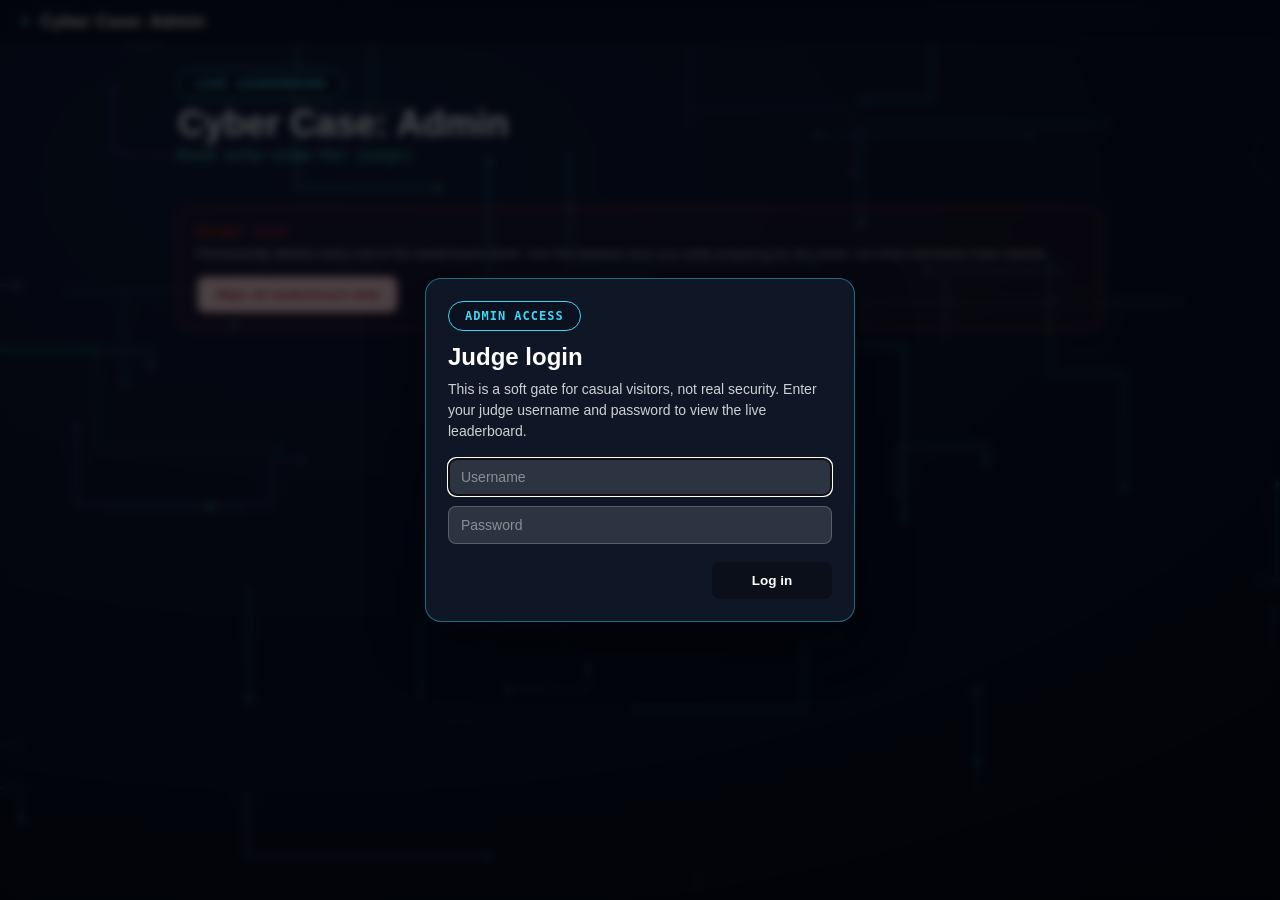
==== admin.html @ 9ade57a5 "Add optional live leaderboard with judge admin dashboard - Code.gs: Apps Script backend (doGet/doPos" ====
<!DOCTYPE html>
<html lang="en">
<head>
<meta charset="UTF-8" />
<meta name="viewport" content="width=device-width, initial-scale=1.0" />
<title>Cyber Case: Admin</title>
<link rel="stylesheet" href="css/style.css" />
</head>
<body>
  <nav class="navbar" id="navbar">
    <div class="brand"><span class="dot">&gt;</span> Cyber Case: Admin</div>
  </nav>

  <div class="wrap">
    <section class="view active" id="view-admin">
      <div class="chip">LIVE LEADERBOARD</div>
      <h1>Cyber Case: Admin</h1>
      <div class="subtitle">Read only view for judges</div>
      <div class="admin-status-row">
        <span class="admin-updated" id="loggedInAs"></span>
        <span class="admin-updated" id="lastUpdated"></span>
      </div>
      <div id="leaderboardRegion"></div>

      <div class="danger-zone">
        <div class="danger-zone-title">Danger zone</div>
        <p class="danger-zone-desc">Permanently deletes every row in the leaderboard sheet. Use this between test runs while preparing for the event, not once real teams have started.</p>
        <button class="wipe-btn" id="wipeAllBtn">Wipe all leaderboard data</button>
        <span class="admin-updated" id="wipeStatus"></span>
      </div>
    </section>
  </div>

  <!-- This login check is NOT real security. It is a soft gate to keep
       casual visitors from opening the leaderboard by accident, nothing
       more. This is a static site with no server to enforce anything, and
       the accounts themselves live in plain text in js/admin-config.js for
       anyone who views source on this page. Do not use this page to show
       or protect anything sensitive. -->
  <div class="welcome-modal-backdrop" id="accessModalBackdrop">
    <div class="welcome-modal" role="dialog" aria-modal="true" aria-labelledby="accessModalTitle">
      <div class="welcome-modal-header"><span class="chip">ADMIN ACCESS</span></div>
      <h2 id="accessModalTitle">Judge login</h2>
      <p>This is a soft gate for casual visitors, not real security. Enter your judge username and password to view the live leaderboard.</p>
      <input class="team-input modal-input" id="accessUsernameInput" placeholder="Username" style="margin-bottom: 10px;" />
      <input class="team-input modal-input" id="accessPasswordInput" type="password" placeholder="Password" />
      <div class="modal-actions">
        <button class="task-btn modal-start-btn" id="accessStartBtn">Log in</button>
      </div>
      <p class="access-error" id="accessError" hidden>Incorrect username or password, try again.</p>
    </div>
  </div>

  <footer class="app-footer">Cyber Case: Admin, read only leaderboard for judges</footer>

  <script src="js/config.js"></script>
  <script src="js/admin-config.js"></script>
  <script src="js/admin.js"></script>
</body>
</html>
---- css/style.css ----
:root {
  --cyan: #3DD6F5;
  --green: #39E0A4;
  --purple: #8B7CF6;
  --ink: #0B0F1A;
  --white: #FFFFFF;
  --dark-txt: #1A1F2B;
  --muted: #5B6472;
  --good-bg: #D4EDDA;
  --good-txt: #1E7A46;
  --bad-bg: #F8D7DA;
  --bad-txt: #B3261E;
  --maxw: 960px;
}

* { box-sizing: border-box; }
html, body { margin: 0; padding: 0; }
body {
  font-family: -apple-system, "Segoe UI", Roboto, Arial, sans-serif;
  color: var(--white);
  background: #020408 url("../images/circuit-bg.svg") center / cover no-repeat fixed;
  min-height: 100vh;
}

a { color: inherit; }

/* ---------- Top navigation ---------- */
.navbar {
  position: sticky;
  top: 0;
  z-index: 50;
  display: flex;
  align-items: center;
  justify-content: space-between;
  gap: 12px;
  padding: 12px 20px;
  background: rgba(6, 10, 20, 0.85);
  backdrop-filter: blur(8px);
  border-bottom: 1px solid rgba(255, 255, 255, 0.08);
  flex-wrap: wrap;
}
.brand {
  display: flex;
  align-items: center;
  gap: 10px;
  font-weight: 800;
  font-size: 17px;
  letter-spacing: 0.5px;
  white-space: nowrap;
}
.brand .dot { color: var(--cyan); }
.navlinks {
  display: flex;
  gap: 6px;
  flex-wrap: wrap;
  overflow-x: auto;
}
.navlink {
  font-family: ui-monospace, Consolas, monospace;
  font-size: 12.5px;
  font-weight: 700;
  letter-spacing: 0.5px;
  padding: 8px 14px;
  border-radius: 999px;
  border: 1px solid rgba(255, 255, 255, 0.15);
  background: rgba(255, 255, 255, 0.04);
  color: rgba(255, 255, 255, 0.75);
  text-decoration: none;
  white-space: nowrap;
  cursor: pointer;
  transition: all 0.15s ease;
}
.navlink:hover { border-color: var(--cyan); color: var(--white); }
.navlink.active { background: var(--cyan); color: var(--ink); border-color: var(--cyan); }
.navlink .done-mark { margin-left: 6px; color: var(--green); }
.navlink.active .done-mark { color: var(--ink); }

.team-pill-wrap {
  display: flex;
  align-items: center;
  gap: 8px;
  flex-wrap: wrap;
}
.team-pill {
  font-family: ui-monospace, Consolas, monospace;
  font-size: 12px;
  color: var(--green);
  background: rgba(57, 224, 164, 0.1);
  border: 1px solid var(--green);
  border-radius: 999px;
  padding: 6px 12px;
  white-space: nowrap;
}
.team-pill-label {
  color: var(--white);
  opacity: 0.82;
  margin-right: 4px;
}
.team-pill-btn {
  border: 1px solid rgba(255, 255, 255, 0.22);
  background: rgba(255, 255, 255, 0.06);
  color: var(--white);
  border-radius: 999px;
  padding: 6px 10px;
  cursor: pointer;
  font-family: ui-monospace, Consolas, monospace;
  font-size: 11px;
}
.team-pill-btn:hover { border-color: var(--cyan); color: var(--cyan); }

/* ---------- Layout ---------- */
.wrap {
  max-width: var(--maxw);
  margin: 0 auto;
  padding: 24px 18px 90px;
}
.view { display: none; }
.view.active { display: block; }

h1 { font-size: clamp(24px, 5vw, 36px); margin: 4px 0 2px; font-weight: 800; }
.subtitle {
  font-family: ui-monospace, Consolas, monospace;
  color: var(--green);
  font-size: clamp(12px, 2.4vw, 14px);
  letter-spacing: 1px;
  margin-bottom: 20px;
}

.chip {
  display: inline-block;
  padding: 7px 16px;
  border-radius: 999px;
  background: rgba(11, 15, 26, 0.7);
  border: 1px solid var(--cyan);
  color: var(--cyan);
  font-family: ui-monospace, Consolas, monospace;
  font-size: 12px;
  font-weight: 700;
  letter-spacing: 1px;
}

.card {
  background: var(--white);
  color: var(--dark-txt);
  border-radius: 12px;
  padding: 20px 22px;
  box-shadow: 0 10px 30px rgba(0, 0, 0, 0.45);
  margin-bottom: 18px;
}
.card h2 { font-size: 17px; margin: 0 0 8px; }
.card p { font-size: 14.5px; line-height: 1.55; margin: 0; }
.term { font-family: ui-monospace, Consolas, monospace; font-weight: 700; }

/* ---------- How it works cards ---------- */
.how-grid {
  display: flex;
  flex-wrap: wrap;
  gap: 14px;
  margin-bottom: 24px;
}
.how-card {
  background: var(--white);
  color: var(--dark-txt);
  border-radius: 12px;
  padding: 18px;
  box-shadow: 0 8px 22px rgba(0, 0, 0, 0.4);
  flex: 1 1 220px;
}
.how-icon { font-size: 26px; margin-bottom: 8px; }
.how-t { font-weight: 700; font-size: 14.5px; margin-bottom: 6px; }
.how-d { font-size: 12.5px; color: var(--muted); line-height: 1.5; }

/* ---------- Team form ---------- */
.team-input {
  width: 100%;
  padding: 10px 12px;
  border-radius: 8px;
  border: 1px solid rgba(255, 255, 255, 0.25);
  background: rgba(255, 255, 255, 0.06);
  color: var(--white);
  font-size: 14px;
}
.team-input::placeholder { color: rgba(255, 255, 255, 0.45); }
.team-row {
  display: flex;
  flex-wrap: wrap;
  gap: 10px;
  margin-bottom: 10px;
}
.team-row .team-input { flex: 1 1 220px; }

/* ---------- Welcome modal ---------- */
.welcome-modal-backdrop {
  position: fixed;
  inset: 0;
  z-index: 100;
  display: flex;
  align-items: center;
  justify-content: center;
  padding: 18px;
  background: rgba(2, 4, 8, 0.7);
  backdrop-filter: blur(4px);
}
.welcome-modal {
  width: min(100%, 430px);
  background: #0f1727;
  border: 1px solid rgba(61, 214, 245, 0.45);
  border-radius: 16px;
  box-shadow: 0 20px 50px rgba(0, 0, 0, 0.55);
  padding: 22px;
  color: var(--white);
}
.welcome-modal-header { margin-bottom: 12px; }
.welcome-modal h2 { margin: 0 0 8px; font-size: 24px; }
.welcome-modal p { margin: 0 0 16px; color: rgba(255, 255, 255, 0.8); font-size: 14px; line-height: 1.5; }
.modal-input { background: rgba(255, 255, 255, 0.12); border-color: rgba(255, 255, 255, 0.22); color: var(--white); }
.modal-actions { display: flex; justify-content: flex-end; margin-top: 14px; }
.modal-start-btn { min-width: 120px; }
.modal-start-btn:disabled { opacity: 0.5; cursor: not-allowed; }

/* ---------- Dashboard ---------- */
.section-title { font-size: 20px; font-weight: 800; margin: 30px 0 14px; }
.task-grid {
  display: flex;
  flex-wrap: wrap;
  gap: 16px;
}
.task-card {
  background: var(--white);
  color: var(--dark-txt);
  border-radius: 14px;
  padding: 20px;
  box-shadow: 0 10px 26px rgba(0, 0, 0, 0.4);
  display: flex;
  flex-direction: column;
  gap: 10px;
  flex: 1 1 260px;
}
.task-card .num {
  font-family: ui-monospace, Consolas, monospace;
  font-size: 12px;
  font-weight: 700;
  color: var(--muted);
  letter-spacing: 1px;
}
.task-card h3 { margin: 0; font-size: 18px; }
.task-card .desc { font-size: 13px; color: var(--muted); line-height: 1.5; flex-grow: 1; }
.status-badge {
  align-self: flex-start;
  font-family: ui-monospace, Consolas, monospace;
  font-size: 11px;
  font-weight: 700;
  padding: 5px 12px;
  border-radius: 999px;
}
.status-badge.notstarted { background: #EEEFF2; color: var(--muted); }
.status-badge.progress { background: #FFF3CD; color: #8A6D1E; }
.status-badge.complete { background: var(--good-bg); color: var(--good-txt); }
.task-btn {
  margin-top: 4px;
  display: inline-block;
  text-align: center;
  padding: 11px;
  border-radius: 8px;
  background: var(--ink);
  color: var(--white);
  font-weight: 700;
  font-size: 13.5px;
  text-decoration: none;
  cursor: pointer;
  border: none;
}
.task-btn:hover { filter: brightness(1.2); }

.overall-card {
  background: var(--white);
  color: var(--dark-txt);
  border-radius: 14px;
  padding: 22px;
  margin-top: 22px;
  box-shadow: 0 10px 26px rgba(0, 0, 0, 0.4);
}
.overall-score { font-size: 42px; font-weight: 900; }
.overall-label { color: var(--muted); font-size: 13px; margin-bottom: 8px; }
.reset-link {
  font-family: ui-monospace, Consolas, monospace;
  font-size: 12px;
  color: var(--muted);
  cursor: pointer;
  text-decoration: underline;
  background: none;
  border: none;
  padding: 0;
  margin-top: 14px;
}

/* ---------- Item cards (task views) ---------- */
.item-card {
  background: rgba(11, 15, 26, 0.55);
  border: 1px solid rgba(255, 255, 255, 0.08);
  border-radius: 14px;
  padding: 16px;
  margin-bottom: 20px;
}
.item-head { margin-bottom: 10px; }
.item-num {
  font-family: ui-monospace, Consolas, monospace;
  font-size: 12px;
  color: var(--cyan);
  font-weight: 700;
  letter-spacing: 1px;
}
.mock {
  background: var(--white);
  color: var(--dark-txt);
  border-radius: 10px;
  padding: 16px 18px;
  margin-bottom: 12px;
}
.mock.image { padding: 0; overflow: hidden; line-height: 0; text-align: center; background: #10141F; }
.item-image { width: 100%; height: auto; display: block; border-radius: 10px; max-height: 640px; object-fit: contain; margin: 0 auto; }

.field-row { display: flex; gap: 10px; font-size: 13px; margin-bottom: 5px; flex-wrap: wrap; }
.field-label {
  font-family: ui-monospace, Consolas, monospace;
  font-weight: 700;
  color: var(--muted);
  min-width: 70px;
}
.field-value { color: var(--dark-txt); word-break: break-word; }
.divider { border-top: 1px solid #E3E5E9; margin: 10px 0; }
.mock-body p { font-size: 13.5px; line-height: 1.55; margin: 0 0 8px; }
.mock-body p:last-child { margin-bottom: 0; }

.verdict-row { display: flex; gap: 10px; margin-bottom: 10px; flex-wrap: wrap; }
.verdict-btn {
  flex: 1;
  min-width: 120px;
  padding: 11px;
  border-radius: 8px;
  border: 2px solid rgba(255, 255, 255, 0.2);
  background: rgba(255, 255, 255, 0.04);
  color: var(--white);
  font-weight: 700;
  font-size: 13.5px;
  letter-spacing: 0.5px;
  cursor: pointer;
  transition: all 0.15s ease;
}
.verdict-btn:hover { border-color: var(--cyan); }
.verdict-btn.selected.good { background: var(--good-bg); color: var(--good-txt); border-color: var(--good-txt); }
.verdict-btn.selected.bad { background: var(--bad-bg); color: var(--bad-txt); border-color: var(--bad-txt); }

.evidence {
  width: 100%;
  min-height: 56px;
  border-radius: 8px;
  border: 1px solid rgba(255, 255, 255, 0.2);
  background: rgba(255, 255, 255, 0.05);
  color: var(--white);
  font-size: 13px;
  padding: 10px 12px;
  resize: vertical;
  font-family: inherit;
}
.evidence::placeholder { color: rgba(255, 255, 255, 0.4); }

.result-line {
  margin-top: 10px;
  font-size: 13.5px;
  font-weight: 700;
  display: none;
  padding: 10px 12px;
  border-radius: 8px;
}
.result-line.show { display: block; }
.result-line.correct { background: var(--good-bg); color: var(--good-txt); }
.result-line.incorrect { background: var(--bad-bg); color: var(--bad-txt); }

.submit-bar { position: sticky; bottom: 16px; display: flex; justify-content: center; margin-top: 10px; z-index: 5; }
.submit-btn {
  background: var(--cyan);
  color: var(--ink);
  border: none;
  padding: 14px 42px;
  border-radius: 999px;
  font-weight: 800;
  font-size: 15px;
  letter-spacing: 0.5px;
  cursor: pointer;
  box-shadow: 0 10px 30px rgba(61, 214, 245, 0.4);
}
.submit-btn:hover { filter: brightness(1.08); }
.submit-btn:disabled { opacity: 0.5; cursor: not-allowed; }

.results-card {
  background: var(--white);
  color: var(--dark-txt);
  border-radius: 14px;
  padding: 24px;
  margin-top: 24px;
  display: none;
}
.results-card.show { display: block; }
.score-big { font-size: 40px; font-weight: 900; }
.score-label { color: var(--muted); font-size: 13px; margin-bottom: 14px; }
.summary-box {
  width: 100%;
  min-height: 130px;
  font-family: ui-monospace, Consolas, monospace;
  font-size: 12px;
  border-radius: 8px;
  border: 1px solid #D9DCE1;
  padding: 10px;
  margin-top: 10px;
  color: var(--dark-txt);
}

.topbar-inline {
  display: flex;
  justify-content: space-between;
  align-items: center;
  flex-wrap: wrap;
  gap: 10px;
  margin-bottom: 18px;
}
.timer {
  font-family: ui-monospace, Consolas, monospace;
  font-size: 14px;
  color: var(--green);
  background: rgba(11, 15, 26, 0.7);
  border: 1px solid var(--green);
  border-radius: 999px;
  padding: 7px 16px;
}

footer.app-footer {
  text-align: center;
  font-family: ui-monospace, Consolas, monospace;
  font-size: 11px;
  color: rgba(255, 255, 255, 0.35);
  padding: 20px;
}
.footer-admin-link {
  margin-left: 8px;
  color: rgba(255, 255, 255, 0.35);
  text-decoration: underline;
}
.footer-admin-link:hover { color: var(--cyan); }
.modal-admin-link {
  display: block;
  margin: 16px 0 0;
  text-align: center;
  font-family: ui-monospace, Consolas, monospace;
  font-size: 12px;
}

@media (max-width: 420px) {
  .navlink { font-size: 11px; padding: 7px 10px; }
  .brand { font-size: 15px; }
}

/* ---------- Leaderboard sync status (dashboard) ---------- */
.sync-status {
  margin-top: 10px;
  display: flex;
  align-items: center;
  gap: 10px;
  flex-wrap: wrap;
  font-family: ui-monospace, Consolas, monospace;
  font-size: 12px;
  font-weight: 700;
}
.sync-status.synced { color: var(--good-txt); }
.sync-status.unsynced { color: var(--muted); }
.sync-retry-btn {
  font-family: ui-monospace, Consolas, monospace;
  font-size: 11px;
  font-weight: 700;
  padding: 5px 12px;
  border-radius: 999px;
  border: 1px solid var(--muted);
  background: none;
  color: var(--muted);
  cursor: pointer;
}
.sync-retry-btn:hover { border-color: var(--cyan); color: var(--cyan); }

/* ---------- Admin leaderboard (admin.html) ---------- */
.admin-status-row {
  display: flex;
  justify-content: space-between;
  flex-wrap: wrap;
  gap: 8px;
  margin: -6px 0 14px;
}
.admin-updated {
  font-family: ui-monospace, Consolas, monospace;
  font-size: 12px;
  color: var(--white);
  opacity: 0.6;
}
.leaderboard-table {
  width: 100%;
  border-collapse: collapse;
  font-size: 13.5px;
}
.leaderboard-table th {
  text-align: left;
  font-family: ui-monospace, Consolas, monospace;
  font-size: 11px;
  letter-spacing: 0.5px;
  color: var(--muted);
  padding: 8px 10px;
  border-bottom: 1px solid #E3E5E9;
}
.leaderboard-table td {
  padding: 10px;
  border-bottom: 1px solid #E3E5E9;
  vertical-align: top;
}
.leaderboard-table tr:last-child td { border-bottom: none; }
.rank-cell {
  font-family: ui-monospace, Consolas, monospace;
  font-weight: 800;
  color: var(--purple);
}
.expand-btn {
  font-family: ui-monospace, Consolas, monospace;
  font-size: 11px;
  font-weight: 700;
  padding: 5px 12px;
  border-radius: 999px;
  border: 1px solid rgba(0, 0, 0, 0.2);
  background: none;
  color: var(--muted);
  cursor: pointer;
}
.expand-btn:hover { border-color: var(--cyan); color: var(--dark-txt); }
.detail-row td { background: #F6F7F9; }
.detail-grid {
  display: flex;
  flex-wrap: wrap;
  gap: 6px 24px;
  font-size: 12.5px;
}
.detail-label {
  font-family: ui-monospace, Consolas, monospace;
  font-weight: 700;
  color: var(--muted);
  margin-right: 4px;
}
.access-error {
  color: var(--bad-txt);
  font-size: 13px;
  margin: 10px 0 0;
}
.danger-zone {
  margin-top: 30px;
  padding: 16px 18px;
  border: 1px solid var(--bad-txt);
  border-radius: 12px;
  background: rgba(179, 38, 30, 0.08);
}
.danger-zone-title {
  font-family: ui-monospace, Consolas, monospace;
  font-size: 12px;
  font-weight: 700;
  letter-spacing: 1px;
  color: var(--bad-txt);
  margin-bottom: 6px;
}
.danger-zone-desc {
  font-size: 13px;
  color: rgba(255, 255, 255, 0.7);
  line-height: 1.5;
  margin: 0 0 12px;
}
.wipe-btn {
  background: var(--bad-bg);
  color: var(--bad-txt);
  border: 1px solid var(--bad-txt);
  border-radius: 8px;
  padding: 10px 18px;
  font-weight: 700;
  font-size: 13.5px;
  cursor: pointer;
}
.wipe-btn:hover { filter: brightness(0.95); }
.wipe-btn:disabled { opacity: 0.5; cursor: not-allowed; }
.danger-zone .admin-updated { margin-left: 10px; }

.chart-card { padding-bottom: 8px; }
.chart-title { font-size: 15px; margin: 0 0 16px; }
.bar-chart {
  display: flex;
  flex-direction: column;
  gap: 12px;
}
.bar-row {
  display: grid;
  grid-template-columns: minmax(90px, 160px) 1fr 42px;
  align-items: center;
  gap: 10px;
}
.bar-label {
  font-family: ui-monospace, Consolas, monospace;
  font-size: 12.5px;
  color: var(--dark-txt);
  white-space: nowrap;
  overflow: hidden;
  text-overflow: ellipsis;
}
.bar-track {
  background: #EEEFF2;
  border-radius: 4px;
  height: 16px;
  overflow: hidden;
}
.bar-fill {
  background: var(--cyan);
  height: 100%;
  border-radius: 4px;
  transition: width 0.3s ease;
}
.bar-row:hover .bar-fill { filter: brightness(1.15); }
.bar-value {
  font-family: ui-monospace, Consolas, monospace;
  font-weight: 700;
  font-size: 12.5px;
  color: var(--dark-txt);
  text-align: right;
}
@media (max-width: 480px) {
  .bar-row { grid-template-columns: 76px 1fr 36px; }
  .bar-label { font-size: 11px; }
}
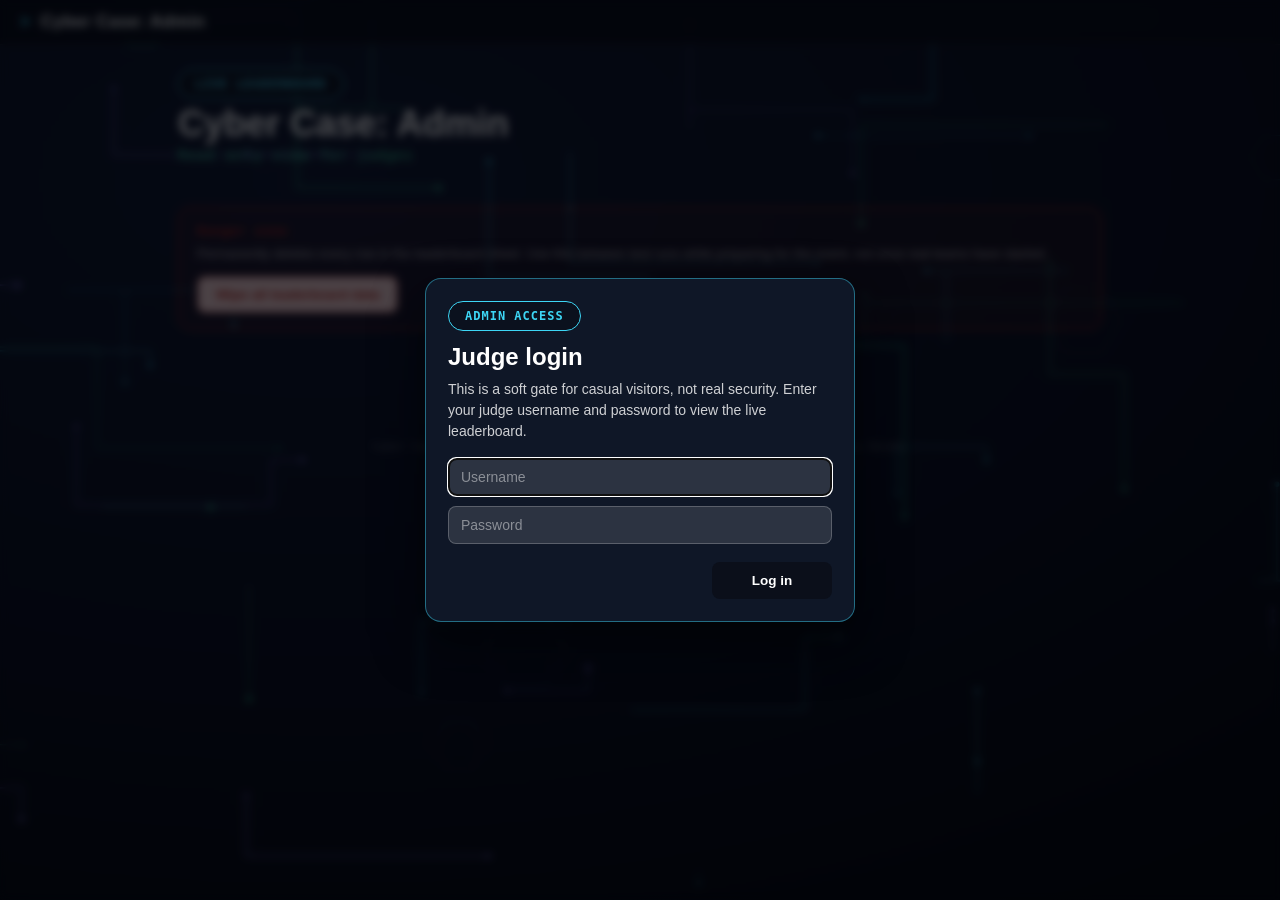
==== commit 830ef227: "Add built and deployed by Deveh credit to footers" ====
--- a/admin.html
+++ b/admin.html
@@ -18,7 +18,10 @@
       <div class="subtitle">Read only view for judges</div>
       <div class="admin-status-row">
         <span class="admin-updated" id="loggedInAs"></span>
-        <span class="admin-updated" id="lastUpdated"></span>
+        <span class="admin-updated">
+          <span id="lastUpdated"></span>
+          <span class="connection-warning" id="connectionWarning" hidden>Having trouble reaching the leaderboard, retrying...</span>
+        </span>
       </div>
       <div id="leaderboardRegion"></div>
 
@@ -51,7 +54,7 @@
     </div>
   </div>
 
-  <footer class="app-footer">Cyber Case: Admin, read only leaderboard for judges</footer>
+  <footer class="app-footer">Cyber Case: Admin, read only leaderboard for judges. Built and deployed by Deveh.</footer>
 
   <script src="js/config.js"></script>
   <script src="js/admin-config.js"></script>
--- a/css/style.css
+++ b/css/style.css
@@ -500,6 +500,11 @@
   color: var(--white);
   opacity: 0.6;
 }
+.connection-warning {
+  margin-left: 8px;
+  color: #FFF3CD;
+  opacity: 1;
+}
 .leaderboard-table {
   width: 100%;
   border-collapse: collapse;
